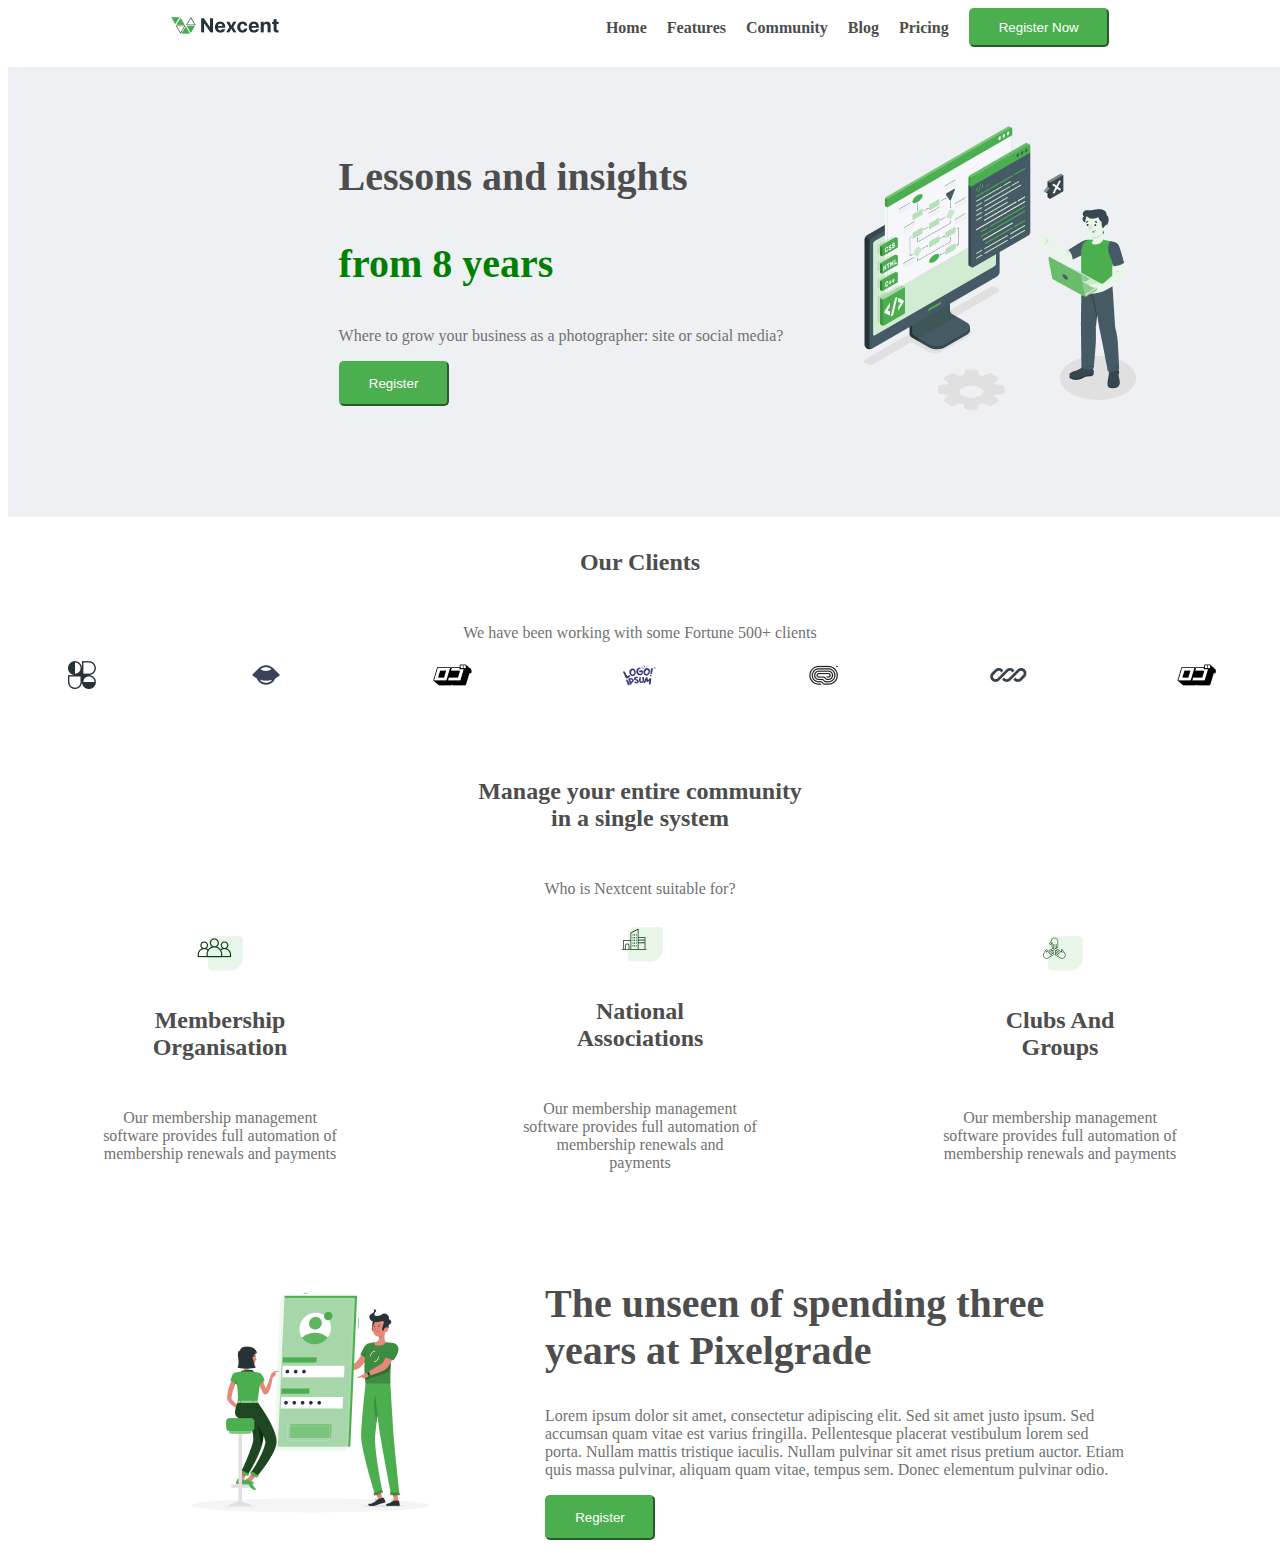
==== index.html @ 6301431b "sadasd" ====
<!DOCTYPE html>
<html lang="en">
<head>
    <meta charset="UTF-8">
    <meta name="viewport" content="width=device-width, initial-scale=1.0">
    <title>Document</title>
    <link rel="stylesheet" href="style.css">
</head>
<body>
    <div>
        <div>
            <header>
                <div>
                    <img src="./image/Logo (2).png" alt="">
                </div>
                <div class="forgap">
                    <h1>Home</h1>
                    <h1>Features</h1>
                    <h1>Community</h1>
                    <h1>Blog</h1>
                    <h1>Pricing</h1>
                    <button class="firstbutton">Register Now </button>
                </div>
            </header>
        </div>
        <div class="image">
            <div class="firstborder">
                <div class="margin1">
                    <h2>Lessons and insights</h2>
                    <h3>from 8 years</h3>
                    <p>Where to grow your business as a photographer: site or social media?</p>
                    <button class="secondbutton">Register</button>
                </div>
                <div class="margin2">
                    <img src="./image/Illustration.png" alt="">
                </div>
            </div>  
        </div>
        <div>
            <div class="clients">
                <div>
                    <h4>Our Clients</h4>
                </div>
                <div>
                    <p>We have been working with some Fortune 500+ clients</p>
                </div>
                <div class="icons">
                    <div><img src="./image/Logo (3).png" alt=""></div>
                    <div><img src="./image/Logo (4).png" alt=""></div>
                    <div><img src="./image/Logo (5).png" alt=""></div>
                    <div><img src="./image/Logo (6).png" alt=""></div>
                    <div><img src="./image/Logo (7).png" alt=""></div>
                    <div><img src="./image/Logo (8).png" alt=""></div>
                    <div><img src="./image/Logo (9).png" alt=""></div>
                </div>
            </div>
        </div>
        <div>
            <div class="manage">
                <h4 class="forh4">
                    Manage your entire community <br>
                    in a single system
                </h4>
                <p>Who is Nextcent suitable for?</p>
            </div>
            <div class="containergrid">
                <div class="child1">
                    <div>
                        <img src="./image/Icon.png" alt="">
                    </div>
                    <div>
                        <h4 class="undericon">
                            Membership <br>
                            Organisation
                        </h4>
                    </div>
                    <div>
                        <p class="textalign1">
                            Our membership management <br>
                            software provides full automation of <br>
                            membership renewals and payments
                        </p>
                    </div>
                </div>
                <div class="child2">
                    <div>
                        <img src="./image/Icon (1).png" alt="">
                    </div>
                    <div>
                        <h4 class="undericon">
                            National <br>
                            Associations
                        </h4>
                    </div>
                    <div>
                        <p class="textalign2">
                            Our membership management <br>
                            software provides full automation of <br>
                            membership renewals and <br>
                            payments
                        </p>
                    </div>
                </div>
                <div class="child3">
                    <div>
                        <img src="./image/Icon (2).png" alt="">
                    </div>
                    <div>
                        <h4 class="undericon">
                            Clubs And <br>
                            Groups
                        </h4>
                    </div>
                    <div>
                        <p class="textalign3">
                            Our membership management <br>
                            software provides full automation of <br>
                            membership renewals and payments
                        </p>
                    </div>
                </div>
            </div>
        </div>
        <div class="image2">
            <div class="firstborder">
                <div class="margin2">
                    <img src="./image/Frame 35.png" alt="">
                </div>
                <div class="margin1">
                    <h2>
                        The unseen of spending three <br>
                        years at Pixelgrade
                    </h2>
                    <p>
                        Lorem ipsum dolor sit amet, consectetur adipiscing elit. Sed sit amet justo ipsum. Sed <br>
                        accumsan quam vitae est varius fringilla. Pellentesque placerat vestibulum lorem sed <br>
                        porta. Nullam mattis tristique iaculis. Nullam pulvinar sit amet risus pretium auctor. Etiam  <br>
                        quis massa pulvinar, aliquam quam vitae, tempus sem. Donec elementum pulvinar odio.
                    </p>
                    <button class="secondbutton">Register</button>
                </div>
            </div>  
        </div>
    </div>

</body>
</html>
---- style.css ----
body{
    height: 100vh;
}
header{
    display: flex;
    align-items: center;
    justify-content: center;
    justify-content: space-around;
}
h1{
    color: #4D4D4D;
    font-size: 100%;
}
h2{
    color: #4D4D4D;
    font-size: 250%;
}
h3{
    color: green;
    font-size: 250%;
}
h4{
    color:#4D4D4D;
    font-size: 150%;
}
.forh4{
    color:#4D4D4D;
    font-size: 150%;
    text-align: center;
}
.undericon{
    font-size: 150%;
    text-align: center;
}
p{
    color: #717171;
}
.textalign1{
    text-align: center;
}
.textalign2{
    text-align: center;
}
.textalign3{
    text-align: center;
}
.forgap{
    display: flex;
    gap: 20px;
}
.firstbutton{
    color: white;
    background-color: #4CAF4F;
    border-color: #4CAF4F;
    width: 140px;
    border-radius: 5px;
}
.secondbutton{
    color: white;
    background-color: #4CAF4F;
    border-color: #4CAF4F;
    width: 110px;
    height: 45px;
    border-radius: 5px;
}
.image{
    margin-top: 20px;
    border-color: #eef0f3;
    background-color: #eef0f3;
    width: 1460px;
    height: 450px;
}
.firstborder{
    display: flex;
    align-items: center;
    justify-content: center;
    gap: 80px;

}
.margin1{
    margin-top: 3%;
}
.margin2{
    margin-top: 4%;
}
.clients{
    display: flex;
    align-items: center;
    justify-content: center;
    flex-direction: column;
}
.icons{
    display: flex;
    align-items: center;
    justify-content: center;
    gap: 150px;
}
.manage{
    display: flex;
    align-items: center;
    justify-content: center;
    flex-direction: column;
    margin-top: 50px;
}
.containergrid{
 
    display: grid;
    align-items: center;
    justify-content: center;
    grid-template-areas: 
    "div1 div2 div3";
    gap:120px;
}
.child1{
    grid-area: div1;
    background-color: white;
    width: 300px;
    height: 282px;
    border-radius: 8px;
    display: flex;
    align-items: center;
    justify-content: center;
    flex-direction: column;
}
.child2{
    grid-area: div2;
    background-color: white;
    width: 300px;
    height: 282px;
    border-radius: 8px;
    display: flex;
    align-items: center;
    justify-content: center;
    flex-direction: column;
}
.child3{
    grid-area: div3;
    background-color: white;
    width: 300px;
    height: 282px;
    border-radius: 8px;
    display: flex;
    align-items: center;
    justify-content: center;
    flex-direction: column;
}
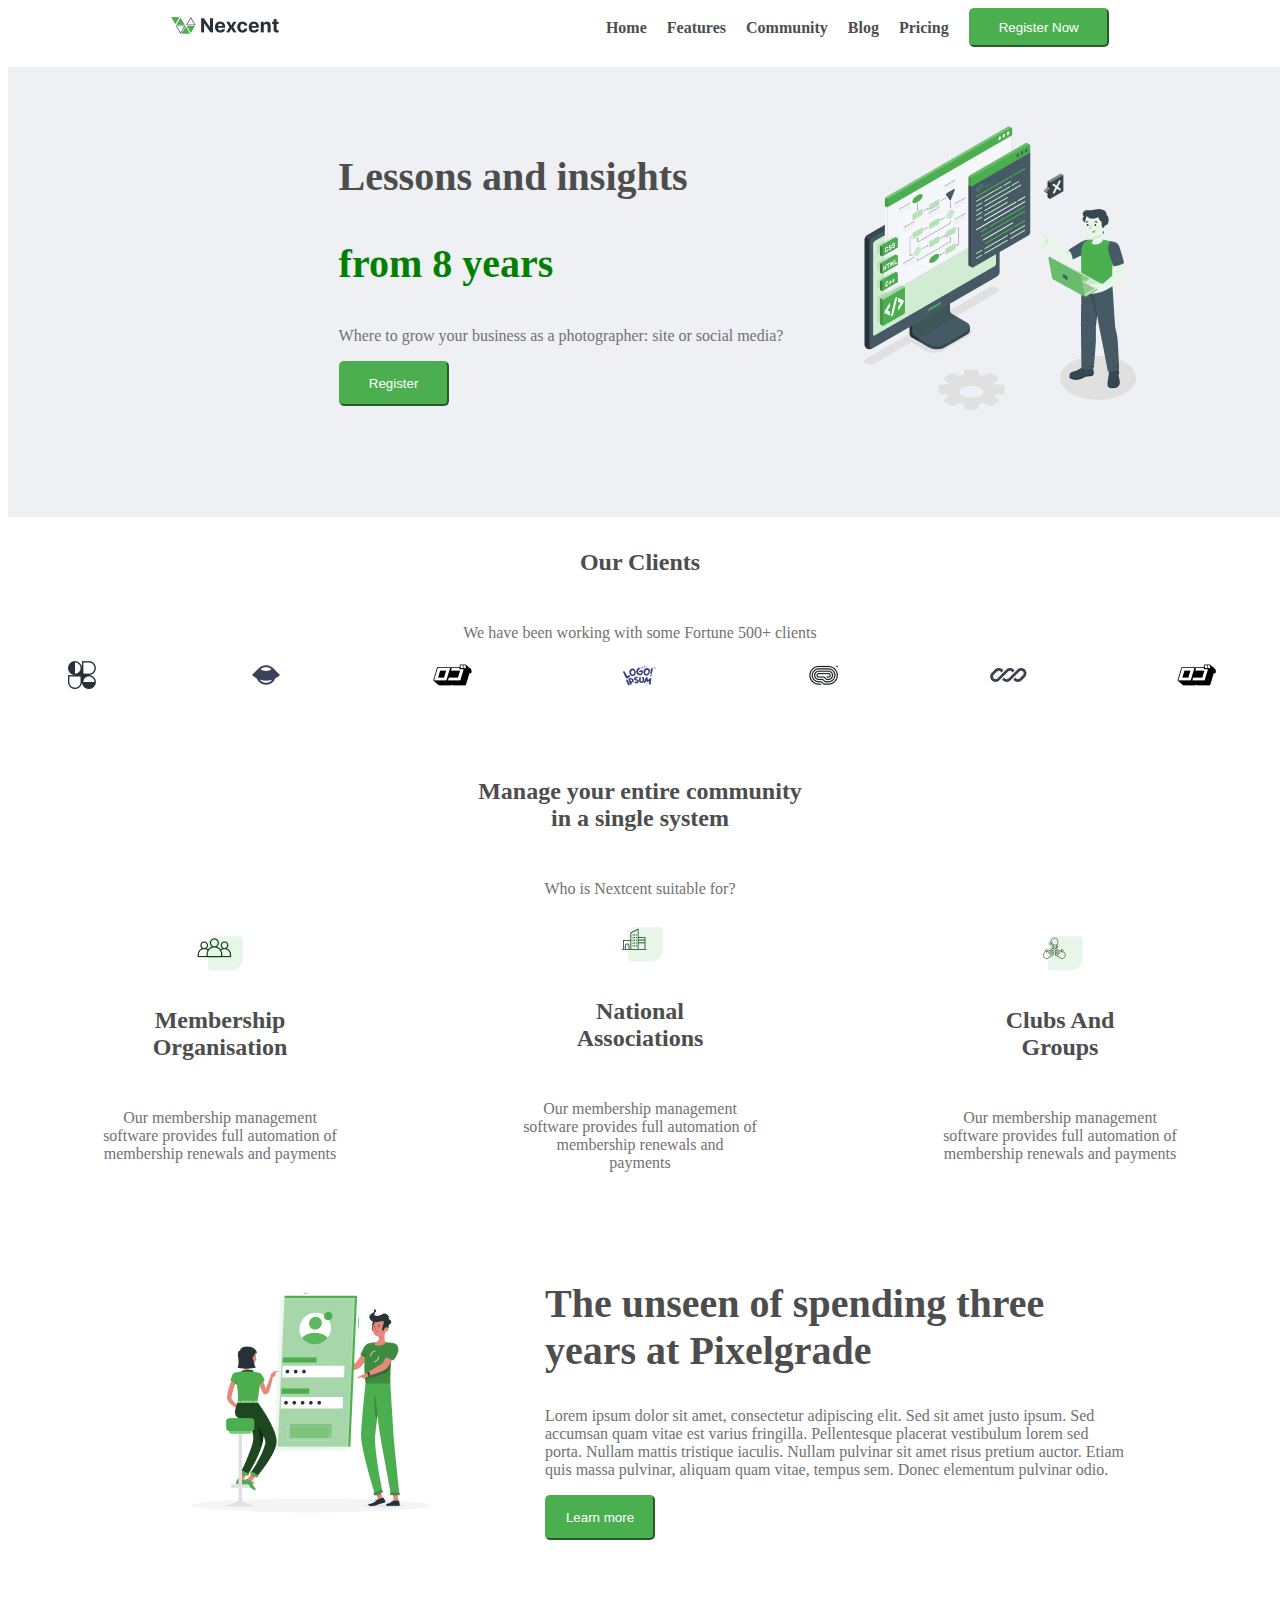
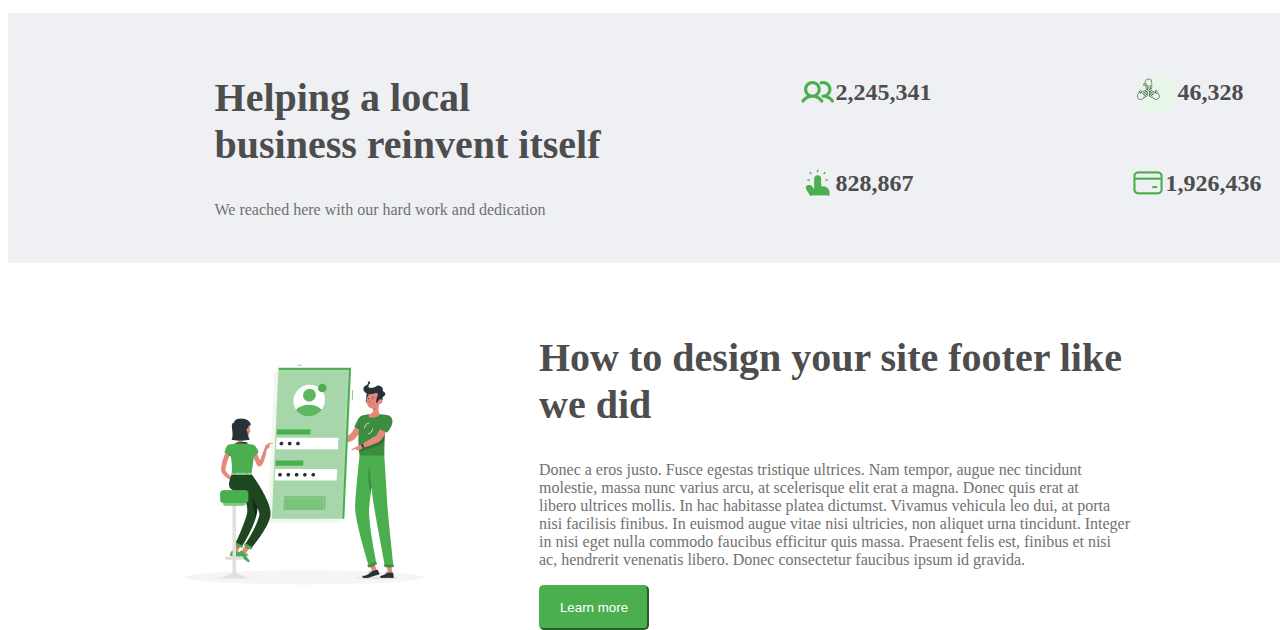
==== commit 5a7d4481: "ss" ====
--- a/index.html
+++ b/index.html
@@ -137,11 +137,69 @@
                         porta. Nullam mattis tristique iaculis. Nullam pulvinar sit amet risus pretium auctor. Etiam  <br>
                         quis massa pulvinar, aliquam quam vitae, tempus sem. Donec elementum pulvinar odio.
                     </p>
-                    <button class="secondbutton">Register</button>
+                    <button class="secondbutton">Learn more</button>
                 </div>
             </div>  
         </div>
+        <div class="grayborder">
+            <div class="fordis">
+                <div>
+                    <h2>
+                        Helping a local <br>
+                        business reinvent itself
+                    </h2>
+                    <div>
+                        <p>We reached here with our hard work and dedication</p>
+                    </div>
+                </div>
+                <div>
+                    <div class="idk">
+                        <img src="./image/Icon (3).png" alt="">
+                        <h4>2,245,341</h4>
+                         
+                    </div>
+                    <div class="idk">
+                        <img src="./image/Icon (5).png" alt="">
+                        <h4>828,867</h4>
+                         
+                    </div>
+                </div>
+                <div>
+                    <div class="idk">
+                        <img src="./image/Icon (2).png" alt="">
+                        <h4>46,328</h4>
+                         
+                    </div>
+                    <div class="idk">
+                        <img src="./image/Icon (6).png" alt="">
+                        <h4>1,926,436</h4>
+                         
+                    </div>
+                </div>
+            </div>
+        </div>
+        <div class="image3">
+            <div class="firstborder">
+                <div class="margin2">
+                    <img src="./image/Frame 35.png" alt="">
+                </div>
+                <div class="margin1">
+                    <h2>
+                        How to design your site footer like <br>
+                        we did
+                    </h2>
+                    <p>
+                        Donec a eros justo. Fusce egestas tristique ultrices. Nam tempor, augue nec tincidunt <br>
+                        molestie, massa nunc varius arcu, at scelerisque elit erat a magna. Donec quis erat at <br>
+                        libero ultrices mollis. In hac habitasse platea dictumst. Vivamus vehicula leo dui, at porta <br>
+                        nisi facilisis finibus. In euismod augue vitae nisi ultricies, non aliquet urna tincidunt. Integer <br>
+                        in nisi eget nulla commodo faucibus efficitur quis massa. Praesent felis est, finibus et nisi <br>
+                        ac, hendrerit venenatis libero. Donec consectetur faucibus ipsum id gravida.
+                    </p>
+                    <button class="secondbutton">Learn more</button>
+                </div>
+            </div>  
+        </div>
     </div>
-
 </body>
 </html>--- a/style.css
+++ b/style.css
@@ -143,4 +143,25 @@
     align-items: center;
     justify-content: center;
     flex-direction: column;
-}+}
+.grayborder{
+    border-color: #eef0f3;
+    background-color: #eef0f3;
+    width: 1460px;
+    height: 250px;
+    display: flex;
+    align-items: center;
+    justify-content: center;
+    margin-top: 60px;
+}
+.fordis{
+    display: flex;
+    align-items: center;
+    justify-content: center;
+    justify-content: space-around;
+    gap: 200px;
+}
+.idk{
+    display: flex;
+    align-items: center;
+}
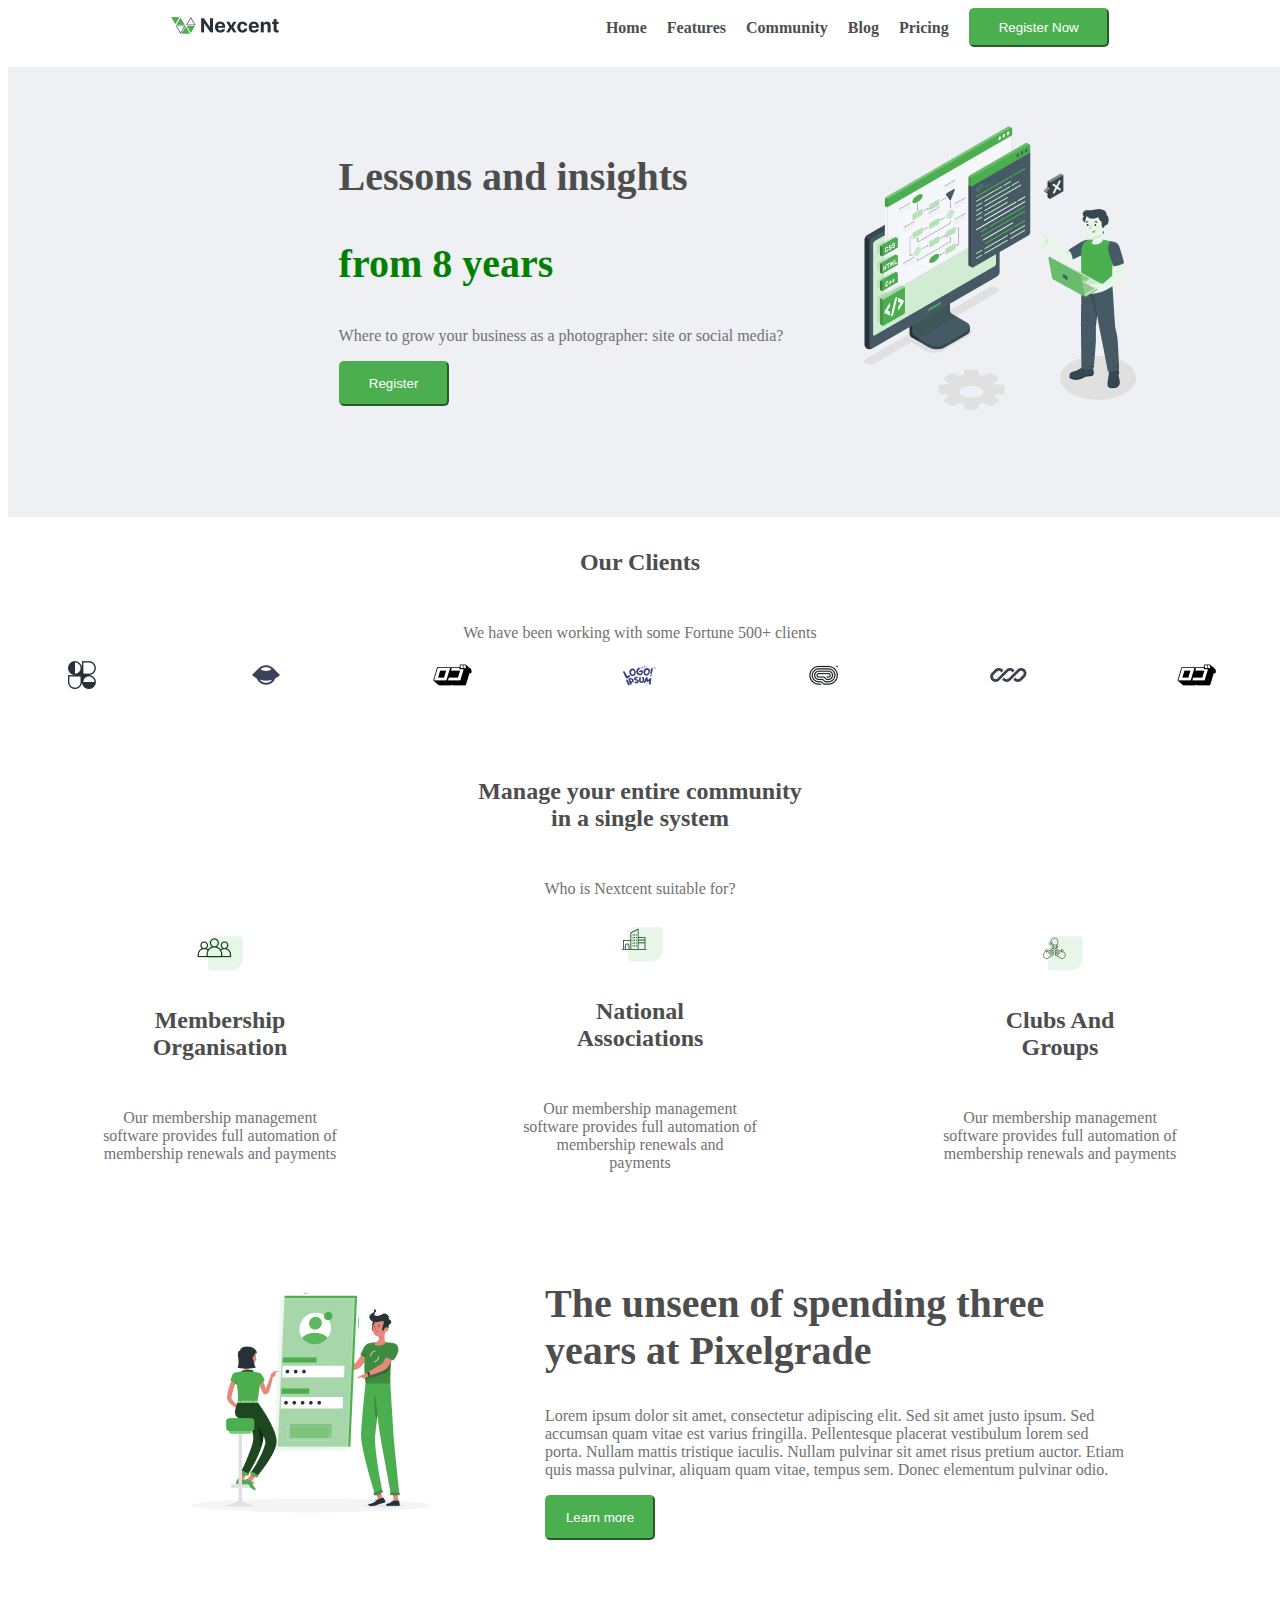
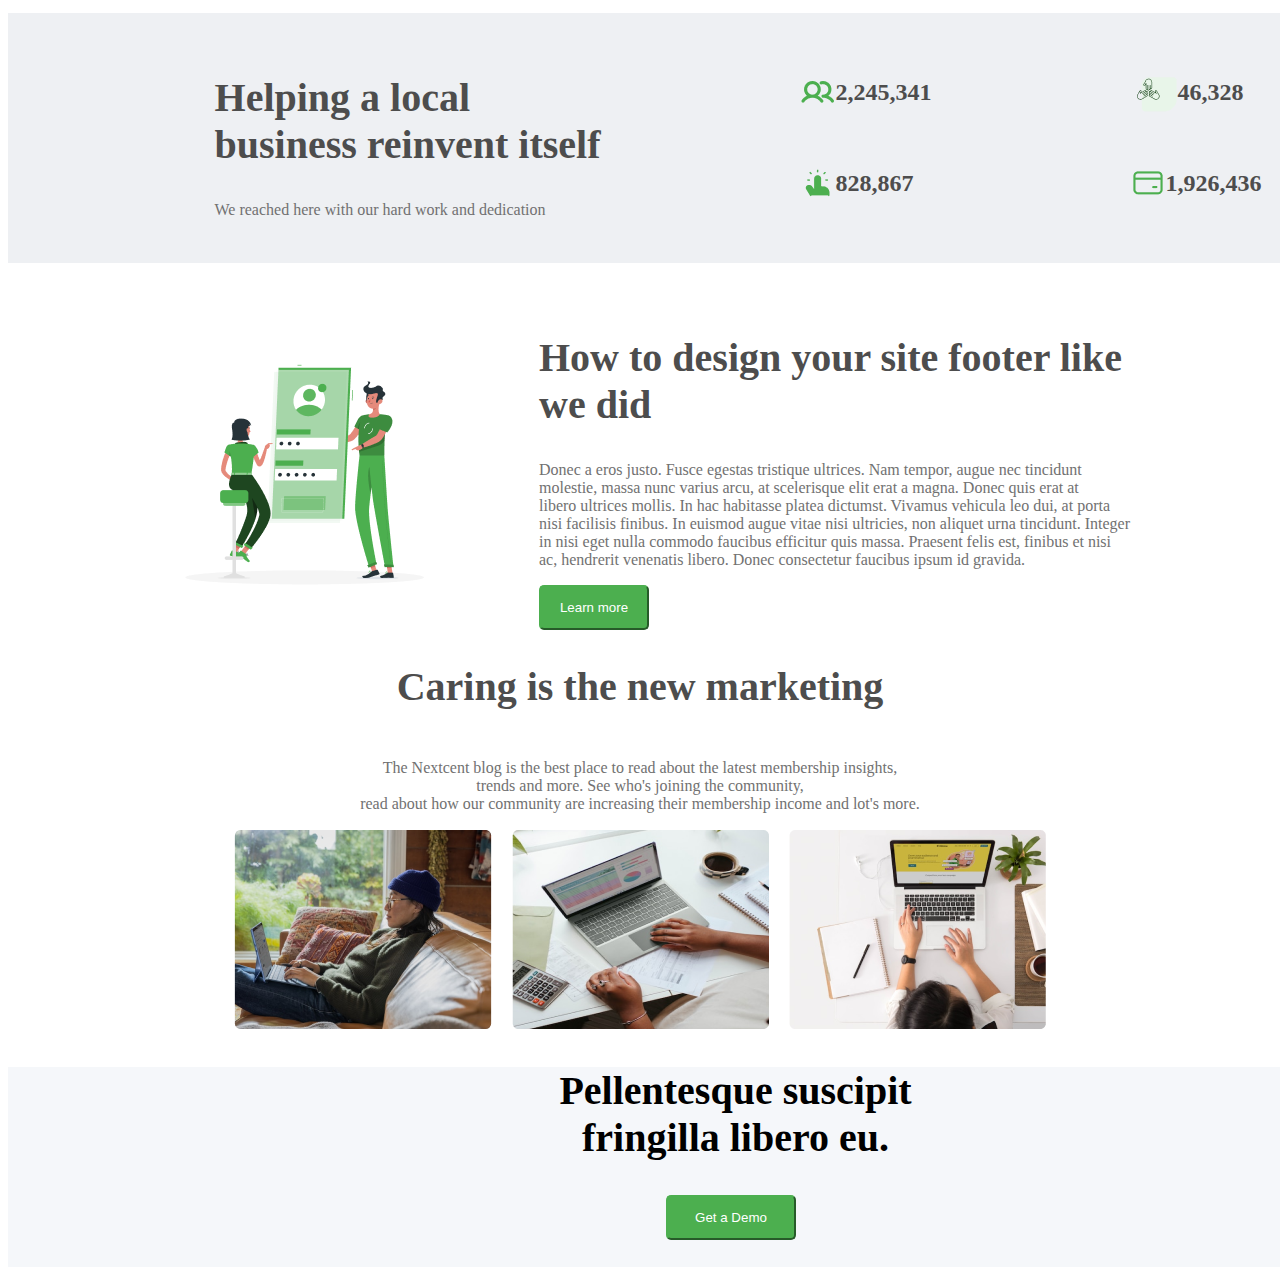
==== commit c020b81a: "sad" ====
--- a/index.html
+++ b/index.html
@@ -200,6 +200,46 @@
                 </div>
             </div>  
         </div>
+        <div class="oneone">
+            <div>
+                <h2>Caring is the new marketing</h2>
+            </div>
+            <div>
+                <p class="p1">
+                    The Nextcent blog is the best place to read about the latest membership insights, <br>
+                    trends and more. See who's joining the community, <br>
+                    read about how our community are increasing their membership income and lot's more.
+                </p>
+            </div>
+            <div class="displayflex1">
+                <div>
+                    <div>
+                        <img src="./image/image 18.png" alt="">
+                        
+                    </div>
+                </div>
+                <div>
+                    <div>
+                        <img src="./image/image 19.png" alt="">
+                        
+                    </div>
+                </div>
+                <div>
+                    <div>
+                        <img src="./image/image 20.png" alt="">
+                        
+                    </div>
+                </div>
+            </div>
+        </div>
+        <div class="border222">
+            <div class="rrrkk">
+                <div>
+                    <h2 class="text888">Pellentesque suscipit <br>fringilla libero eu.</h2>
+                    <button class="fourthbutton">Get a Demo</button>
+                </div>
+            </div>
+        </div>
     </div>
 </body>
 </html>--- a/style.css
+++ b/style.css
@@ -165,3 +165,68 @@
     display: flex;
     align-items: center;
 }
+.p1{
+    display: flex;
+    align-items: center;
+    justify-content: center;
+    text-align: center;
+}
+.oneone{
+    display: flex;
+    align-items: center;
+    justify-content: center;
+    flex-direction: column;
+}
+.displayflex1{
+    display: flex;
+    align-items: center;
+    justify-content: center;
+    gap: 20px;
+
+}
+.for1{
+    display: flex;
+    align-items: center;
+    justify-content: center;
+    position: relative;
+    
+}
+.for2{
+    display: flex;
+    align-items: center;
+    justify-content: center;
+    position: relative;
+}
+.for3{
+    display: flex;
+    align-items: center;
+    justify-content: center;
+    position: relative;
+}
+.border222{
+    background-color: #F5F7FA;
+    background-color: #F5F7FA;
+    width: 1455px;
+    height: 200px;
+
+
+
+}
+.text888{
+    text-align: center;
+    color: black;
+}
+.fourthbutton{
+    color: white;
+    background-color: #4CAF4F;
+    border-color: #4CAF4F;
+    width: 130px;
+    height: 45px;
+    border-radius: 5px;
+    display: flex;
+    align-items: center;
+    justify-content: center;
+    margin-left: 658px;
+
+}
+
